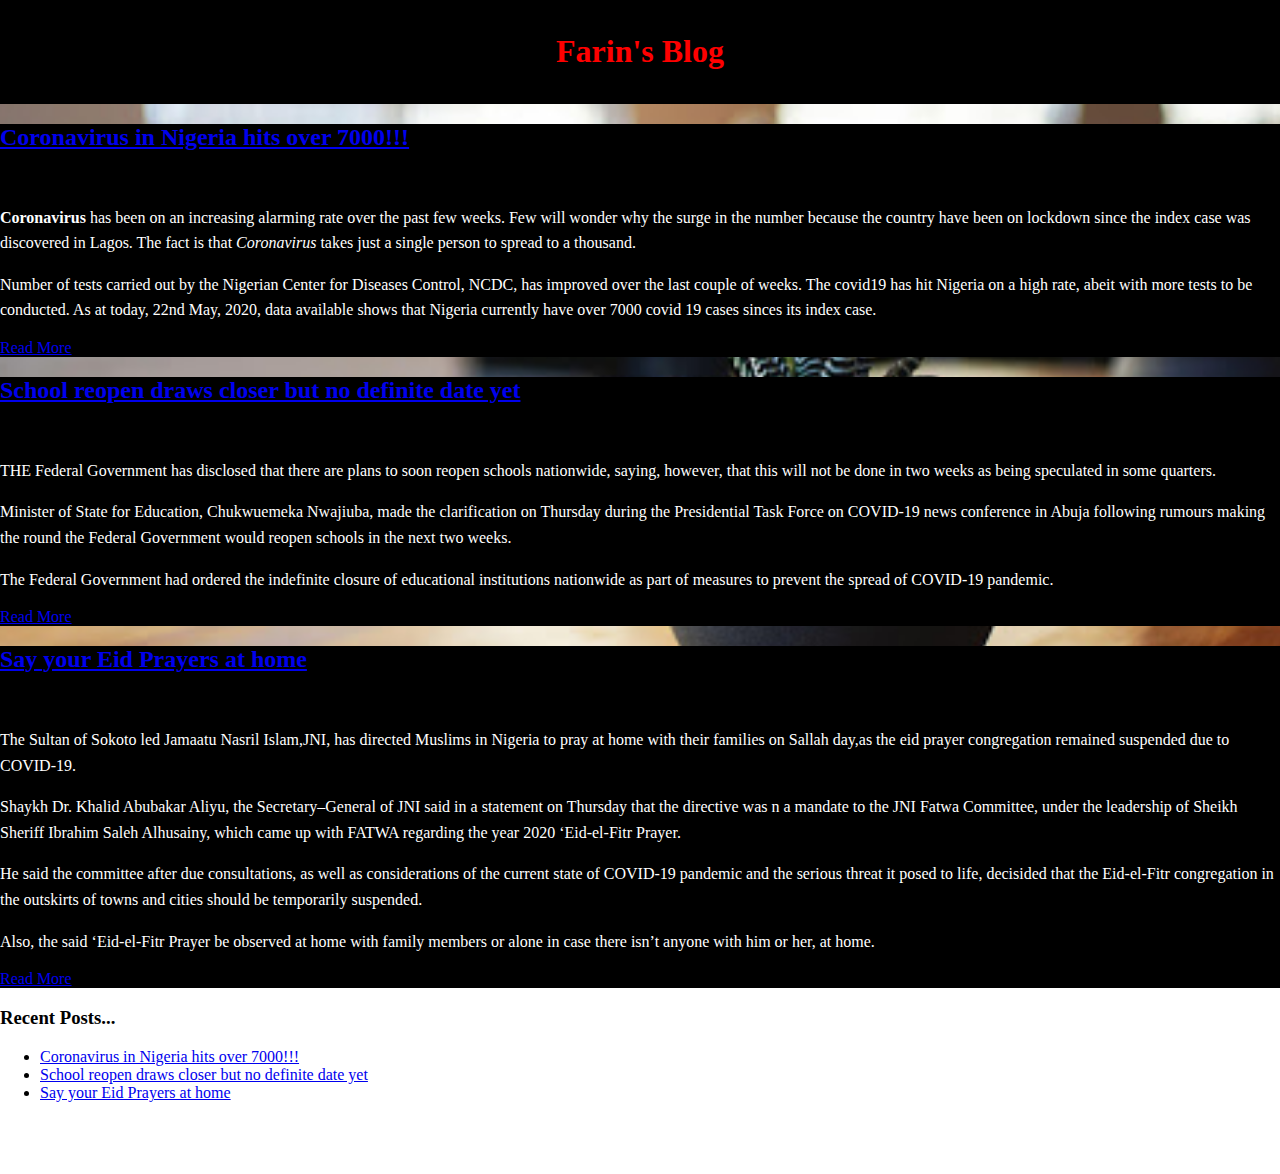
==== index.html @ ae128ac3 "First commit" ====
<!DOCTYPE html>
<html>
<head>
	<title>Codesquad Assignment</title>
	<meta name="description" content="Blog trial by Farin">
	<style type="text/css">
		body {
			margin: 0;
			background-image: url(myblog.jpg);
			background-size: cover;
			background-attachment: fixed;
			background-position: center;

			font-family: calibri;
			
		}
		p{
			line-height: 1.6em;
			color: white;
		}
		.post {
			background-color: black;
		}
		#main-header{
			text-align: center;
			background-color: Black;
			color: Red;
			padding: 12px;
		}
		#main-footer{
			text-align: center;
			font-size: 20px;
		}
	</style>
</head>
<body>
	<header id="main-header">
		<h1>Farin's Blog</h1>
	</header>

	<section>
		<article class="post">
			<h2><a href="Coronavirus in Nigeria hits over 7000.html">Coronavirus in Nigeria hits over 7000!!!</a></h2>
			<small>Posted by Jibril Abdullahi on May 22nd, 2020</small>
			<p><strong>Coronavirus</strong> has been on an increasing alarming rate over the past few weeks.
			Few will wonder why the surge in the number because the country have been on lockdown since the
			index case was discovered in Lagos. The fact is that <em>Coronavirus</em> takes just a single 
			person to spread to a thousand.</p>
			<p>Number of tests carried out by the Nigerian Center for Diseases Control, NCDC, has improved over the last
			couple of weeks. The covid19 has hit Nigeria on a high rate, abeit with more tests to be conducted. As at today,
			 22nd May, 2020, data available shows that Nigeria currently have over 7000 covid 19 cases sinces its index case.</p>
			<a href="Coronavirus in Nigeria hits over 7000.html">Read More</a>
		</article>
		<article class="post">
			<h2><a href="school reopens soon.html">School reopen draws closer but no definite date yet</a></h2>
			<small>Posted by Jibril Abdullahi on May 22nd, 2020</small>
			<p>THE Federal Government has disclosed that there are plans to soon reopen schools nationwide, saying, however, that this will not be done in two weeks as being speculated in some quarters.</p>
 			<p>Minister of State for Education, Chukwuemeka Nwajiuba, made the clarification on Thursday during the Presidential Task Force on COVID-19 news conference in Abuja following rumours making the round the Federal Government would reopen schools in the next two weeks.</p>
			<p>The Federal Government had ordered the indefinite closure of educational institutions nationwide as part of measures to prevent the spread of COVID-19 pandemic.</p>
			<a href="school reopens soon.html">Read More</a>
		</article>
		<article class="post">
			<h2><a href="say your eid at home.html">Say your Eid Prayers at home</a></h2>
			<small>Posted by Jibril Abdullahi on May 22nd, 2020</small>
			<p>The Sultan of Sokoto led Jamaatu Nasril Islam,JNI, has directed Muslims in Nigeria to pray at home with their families on Sallah day,as the eid prayer congregation remained suspended due to COVID-19.</p>
			<p>Shaykh Dr. Khalid Abubakar Aliyu, the Secretary–General of JNI said in a statement on Thursday that the directive was  n a mandate to the JNI  Fatwa Committee, under the leadership of Sheikh Sheriff Ibrahim Saleh Alhusainy, which  came up with FATWA  regarding the year 2020 ‘Eid-el-Fitr Prayer.</p>
			<p>He said the committee after due consultations, as well as considerations of the current state of COVID-19 pandemic and the serious threat it posed to life,  decisided that the Eid-el-Fitr congregation in the outskirts of towns and cities should be temporarily suspended.</p>
			<p>Also, the said ‘Eid-el-Fitr Prayer be observed at home with family members or alone in case there isn’t anyone with him or her, at home.</p>
			<a href="say your eid at home.html">Read More</a>
		</article>
	</section>

	<aside>
		<h3>Recent Posts...</h3>
		<nav>
			<ul><li><a href="Coronavirus in Nigeria hits over 7000.html">Coronavirus in Nigeria hits over 7000!!!</a></li>
				<li><a href="school reopens soon.html">School reopen draws closer but no definite date yet</a></li>
				<li><a href="say your eid at home.html">Say your Eid Prayers at home</a></li>
			</ul>
		</nav>
	</aside>

	<footer id="main-footer">
		<p>Copyright &copy; 2020</p>
	</footer>
</body>
</html>
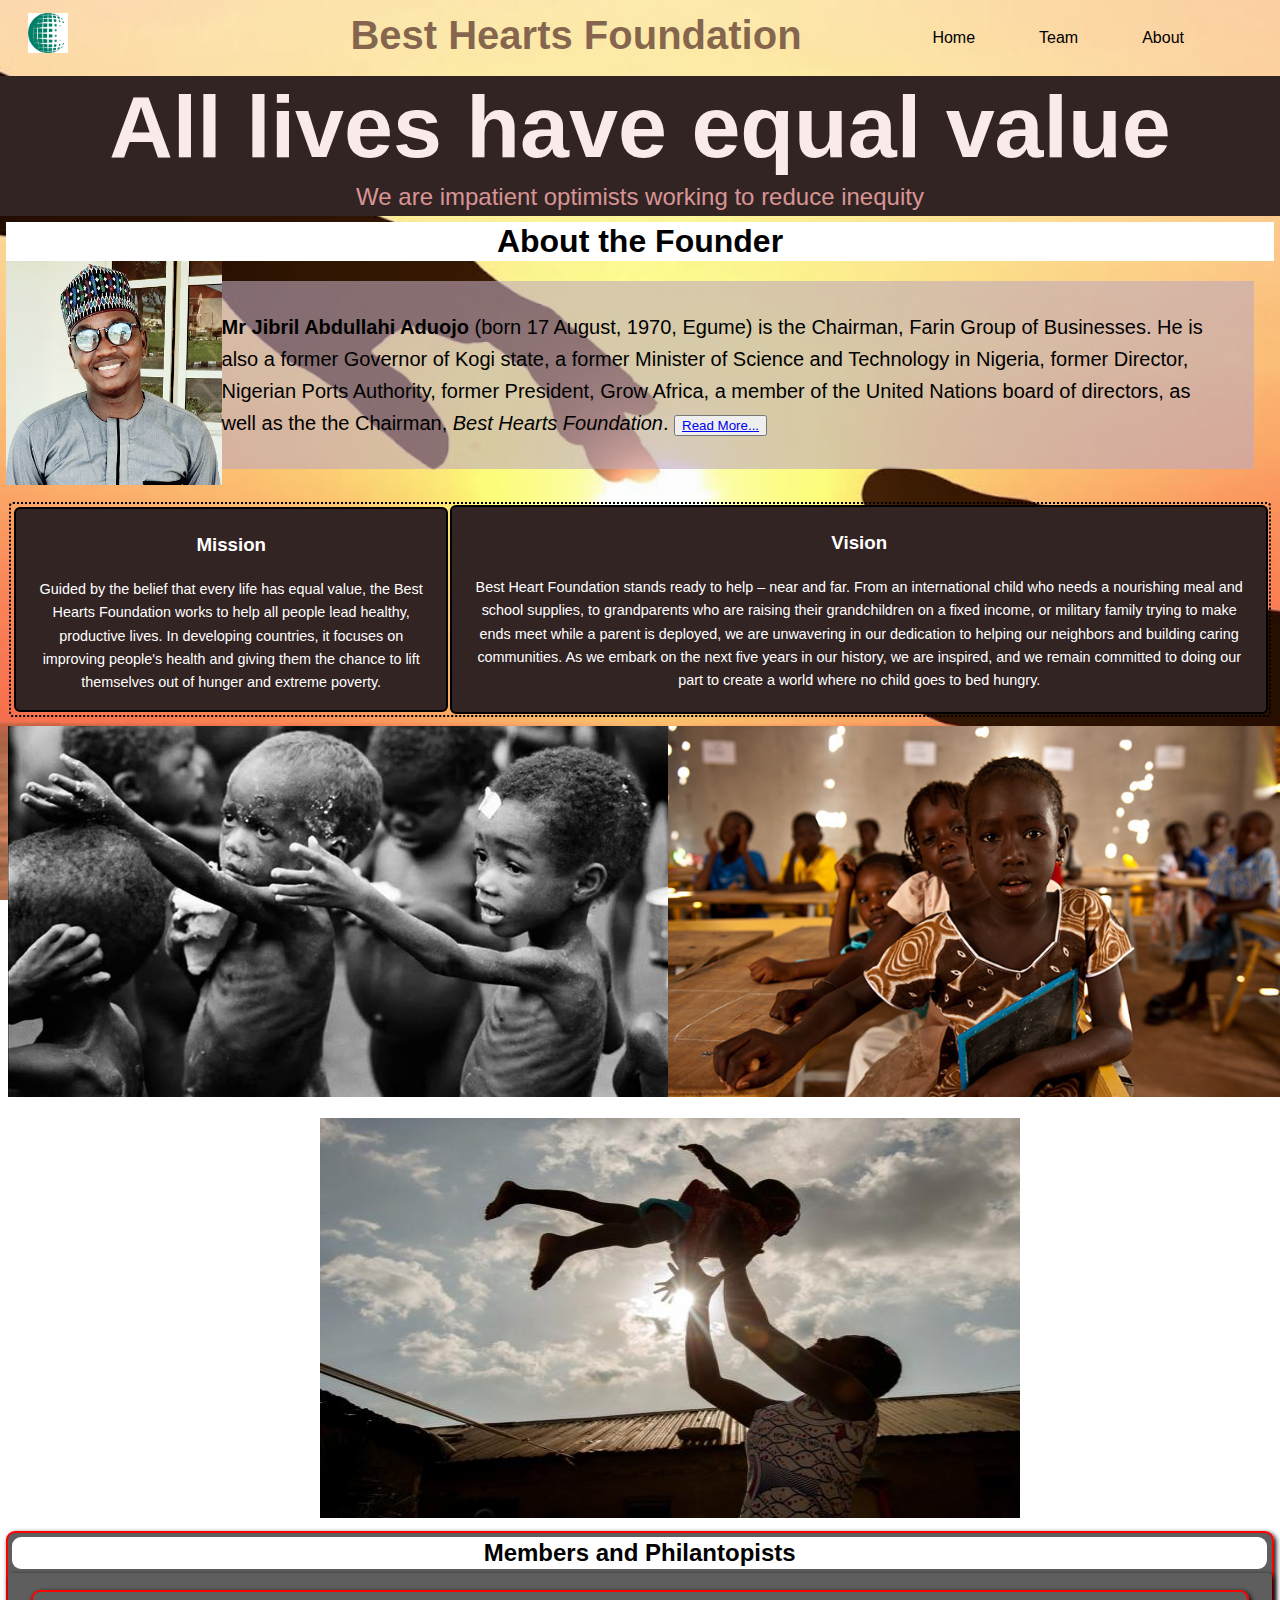
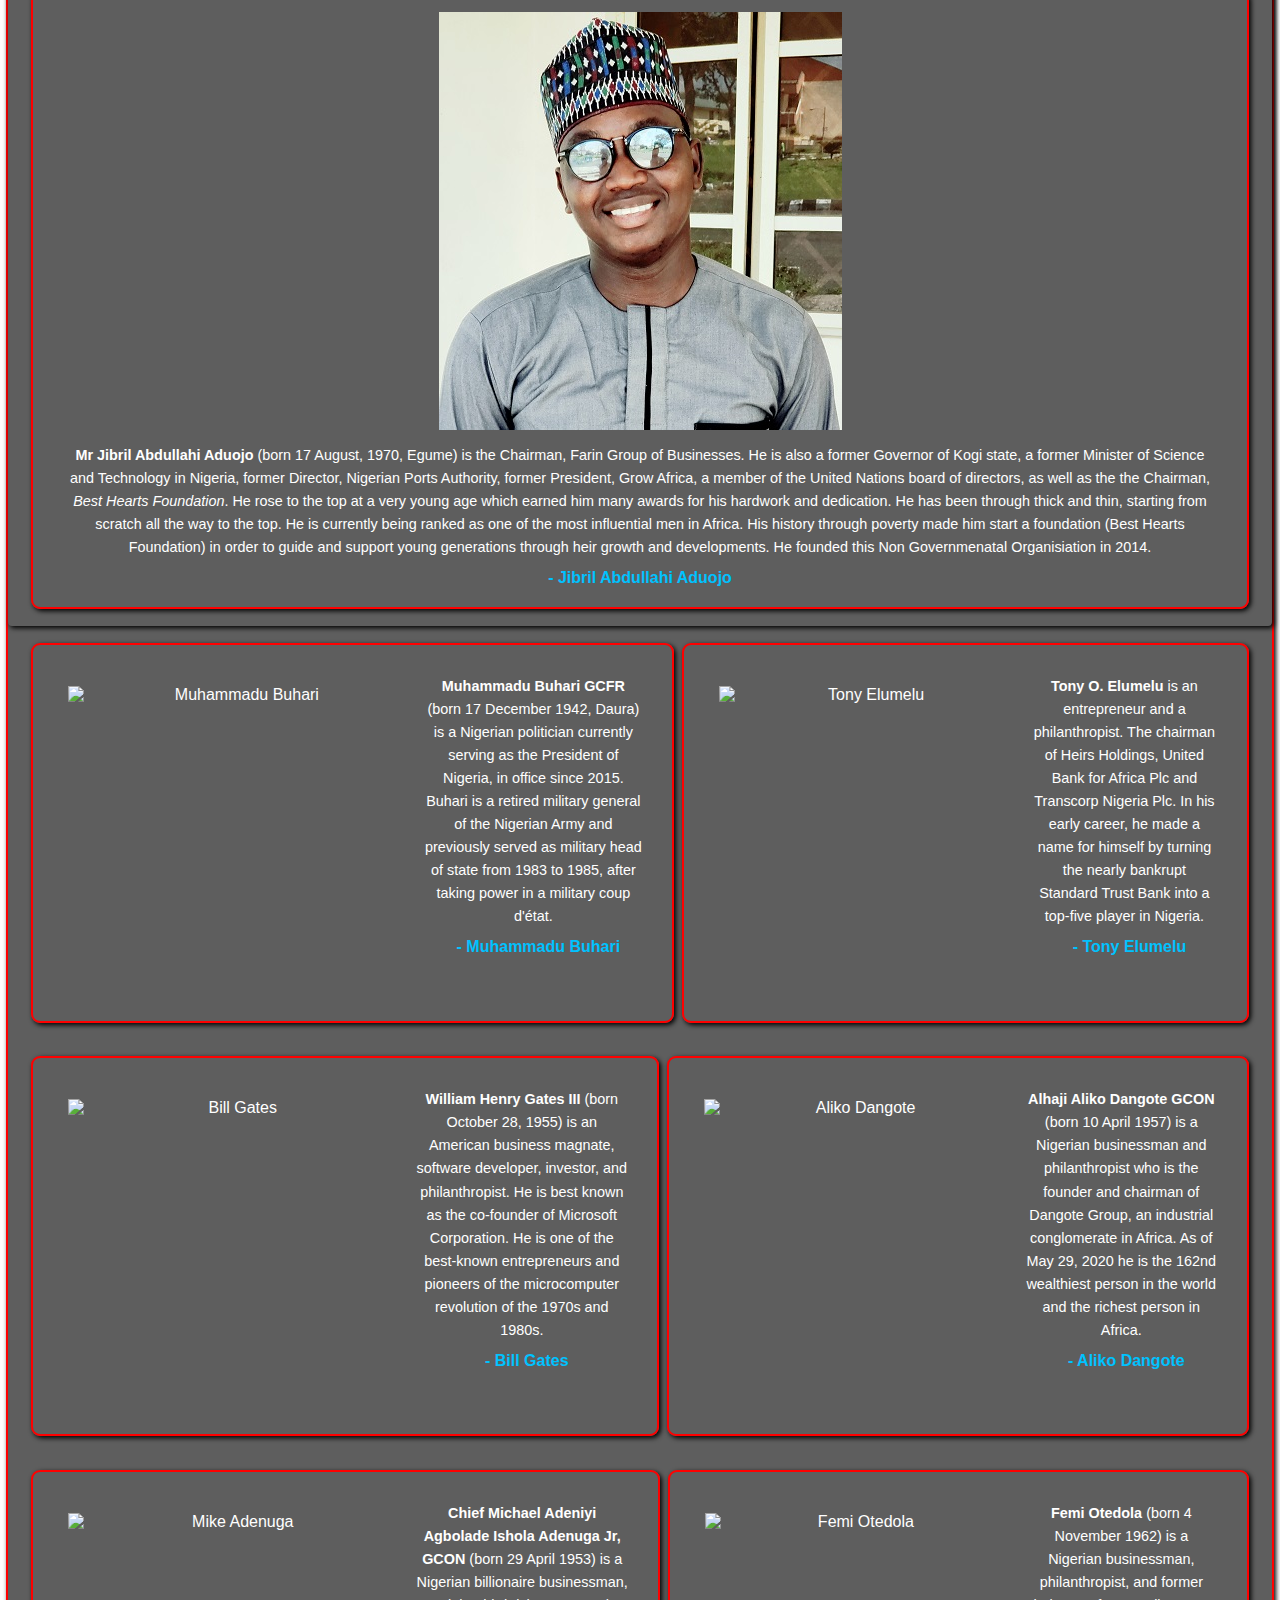
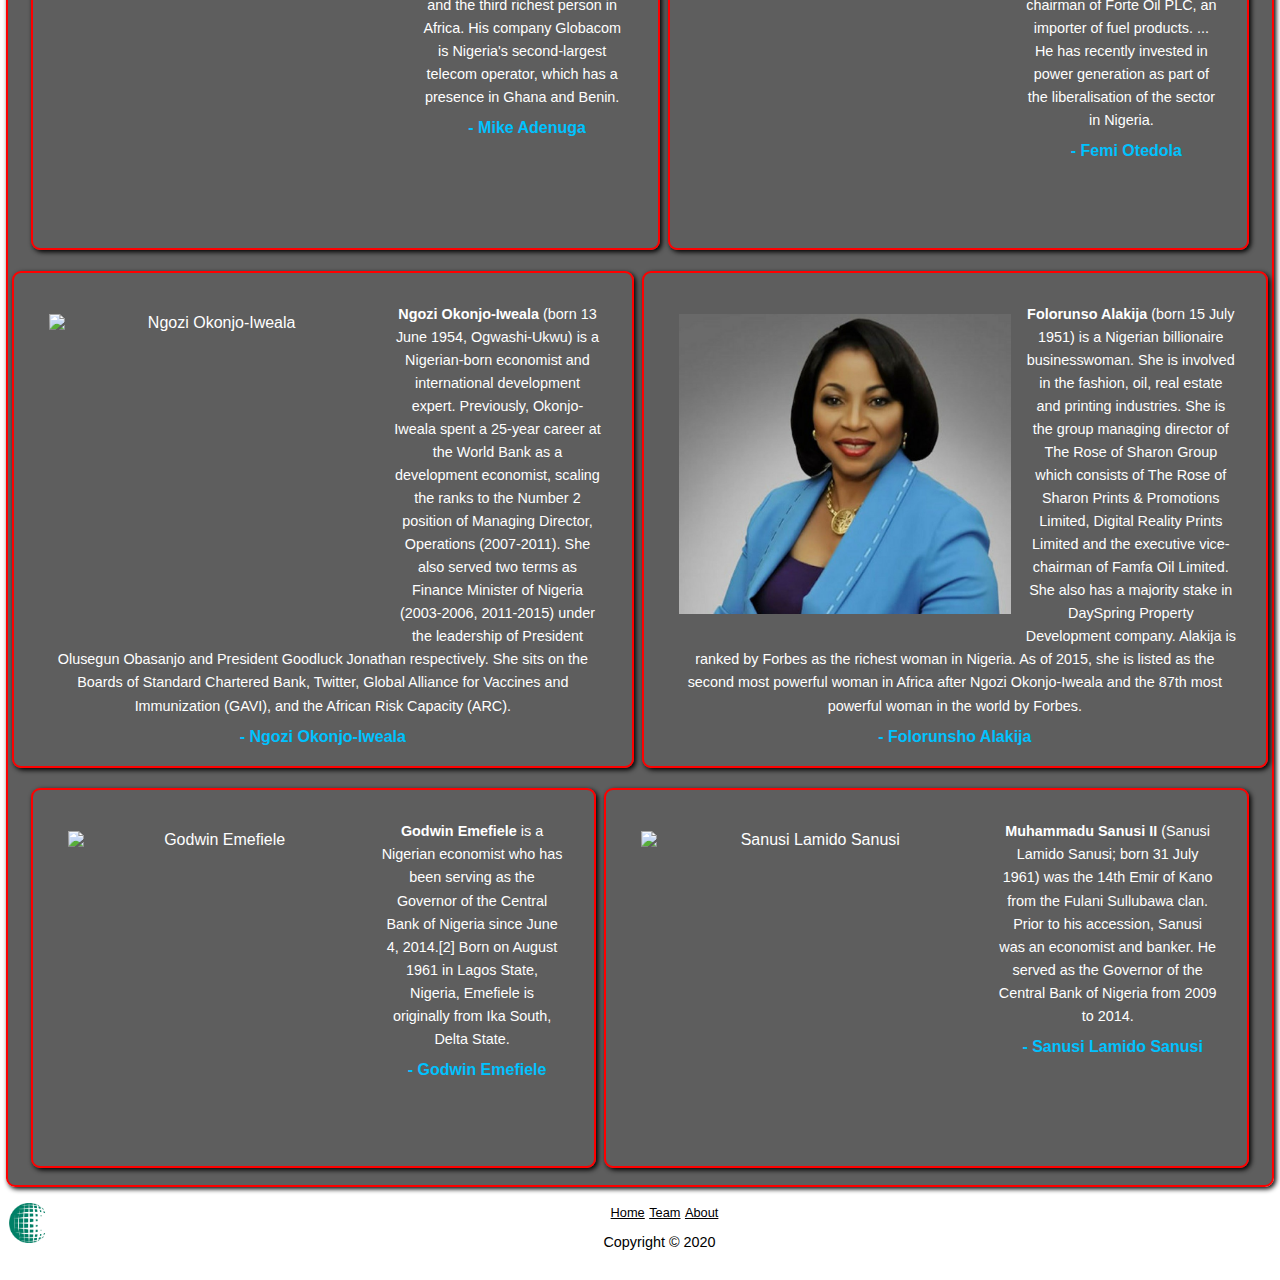
==== commit 04e42107: "Add files via upload" ====
--- a/index.html
+++ b/index.html
@@ -1,87 +1,351 @@
-<!DOCTYPE html>
-<html>
-<head>
-	<title>Codesquad Assignment</title>
-	<meta name="description" content="Blog trial by Farin">
-	<style type="text/css">
-		body {
-			margin: 0;
-			background-image: url(myblog.jpg);
-			background-size: cover;
-			background-attachment: fixed;
-			background-position: center;
-
-			font-family: calibri;
-			
-		}
-		p{
-			line-height: 1.6em;
-			color: white;
-		}
-		.post {
-			background-color: black;
-		}
-		#main-header{
-			text-align: center;
-			background-color: Black;
-			color: Red;
-			padding: 12px;
-		}
-		#main-footer{
-			text-align: center;
-			font-size: 20px;
-		}
-	</style>
-</head>
-<body>
-	<header id="main-header">
-		<h1>Farin's Blog</h1>
-	</header>
-
-	<section>
-		<article class="post">
-			<h2><a href="Coronavirus in Nigeria hits over 7000.html">Coronavirus in Nigeria hits over 7000!!!</a></h2>
-			<small>Posted by Jibril Abdullahi on May 22nd, 2020</small>
-			<p><strong>Coronavirus</strong> has been on an increasing alarming rate over the past few weeks.
-			Few will wonder why the surge in the number because the country have been on lockdown since the
-			index case was discovered in Lagos. The fact is that <em>Coronavirus</em> takes just a single 
-			person to spread to a thousand.</p>
-			<p>Number of tests carried out by the Nigerian Center for Diseases Control, NCDC, has improved over the last
-			couple of weeks. The covid19 has hit Nigeria on a high rate, abeit with more tests to be conducted. As at today,
-			 22nd May, 2020, data available shows that Nigeria currently have over 7000 covid 19 cases sinces its index case.</p>
-			<a href="Coronavirus in Nigeria hits over 7000.html">Read More</a>
-		</article>
-		<article class="post">
-			<h2><a href="school reopens soon.html">School reopen draws closer but no definite date yet</a></h2>
-			<small>Posted by Jibril Abdullahi on May 22nd, 2020</small>
-			<p>THE Federal Government has disclosed that there are plans to soon reopen schools nationwide, saying, however, that this will not be done in two weeks as being speculated in some quarters.</p>
- 			<p>Minister of State for Education, Chukwuemeka Nwajiuba, made the clarification on Thursday during the Presidential Task Force on COVID-19 news conference in Abuja following rumours making the round the Federal Government would reopen schools in the next two weeks.</p>
-			<p>The Federal Government had ordered the indefinite closure of educational institutions nationwide as part of measures to prevent the spread of COVID-19 pandemic.</p>
-			<a href="school reopens soon.html">Read More</a>
-		</article>
-		<article class="post">
-			<h2><a href="say your eid at home.html">Say your Eid Prayers at home</a></h2>
-			<small>Posted by Jibril Abdullahi on May 22nd, 2020</small>
-			<p>The Sultan of Sokoto led Jamaatu Nasril Islam,JNI, has directed Muslims in Nigeria to pray at home with their families on Sallah day,as the eid prayer congregation remained suspended due to COVID-19.</p>
-			<p>Shaykh Dr. Khalid Abubakar Aliyu, the Secretary–General of JNI said in a statement on Thursday that the directive was  n a mandate to the JNI  Fatwa Committee, under the leadership of Sheikh Sheriff Ibrahim Saleh Alhusainy, which  came up with FATWA  regarding the year 2020 ‘Eid-el-Fitr Prayer.</p>
-			<p>He said the committee after due consultations, as well as considerations of the current state of COVID-19 pandemic and the serious threat it posed to life,  decisided that the Eid-el-Fitr congregation in the outskirts of towns and cities should be temporarily suspended.</p>
-			<p>Also, the said ‘Eid-el-Fitr Prayer be observed at home with family members or alone in case there isn’t anyone with him or her, at home.</p>
-			<a href="say your eid at home.html">Read More</a>
-		</article>
-	</section>
-
-	<aside>
-		<h3>Recent Posts...</h3>
-		<nav>
-			<ul><li><a href="Coronavirus in Nigeria hits over 7000.html">Coronavirus in Nigeria hits over 7000!!!</a></li>
-				<li><a href="school reopens soon.html">School reopen draws closer but no definite date yet</a></li>
-				<li><a href="say your eid at home.html">Say your Eid Prayers at home</a></li>
-			</ul>
-		</nav>
-	</aside>
-
-	<footer id="main-footer">
-		<p>Copyright &copy; 2020</p>
-	</footer>
-</body>
-</html>+<!DOCTYPE html>
+<html lang="en">
+  <head>
+    <meta charset="UTF-8" />
+    <meta name="viewport" content="width=device-width, initial-scale=1.0" />
+    <title>Best Heart Foundation</title>
+    <link rel="stylesheet" href="style.css" />
+  </head>
+
+  <body>
+    <div class="container" id="top-home">
+      <header>
+          <img
+                  src="images/logo.png"
+                  alt="Foundation Logo"
+                  class="main-logo"
+          />
+        </a>
+        <div><h1 class="logo1">Best Hearts Foundation</h1></div>
+        <nav>
+          <a href="#" class="hide-desktop">
+            <img src="images/ham.svg" alt="toggle menu" class="menu" id="menu">
+        </a>
+        <ul class="show-desktop hide-mobile" id="nav">
+              <li class="exit-btn hide-desktop" id="exit">
+                <img src="images/exit.svg" alt="exit menu">
+              </li>
+              <li><a href="#top-home">Home</a></li>
+              <li><a href="#members">Team</a></li>
+              <li><a href="#mission-vision">About</a></li>
+        </ul>
+          </nav>
+        </div>
+      </header>
+    </div>
+
+    <div class="note">
+      <h2>
+        All lives have equal value
+      </h2>
+      <p>
+        We are impatient optimists working to reduce inequity
+      </p>
+    </div>
+    <div class="main-container">
+      <header class="main-header">
+        <h1>About the Founder</h1>
+      </header>
+      <div>
+        <img
+          src="images/founder.jpg"
+          alt="Jibril Abdullahi"
+          class="founder-image"
+        />
+      </div>
+      <div class="founder-note">
+        <p>
+          <b>Mr Jibril Abdullahi Aduojo</b> (born 17 August, 1970, Egume) is the
+          Chairman, Farin Group of Businesses. He is also a former Governor of
+          Kogi state, a former Minister of Science and Technology in Nigeria,
+          former Director, Nigerian Ports Authority, former President, Grow
+          Africa, a member of the United Nations board of directors, as well as
+          the the Chairman, <em>Best Hearts Foundation</em>.
+          <button><a href="#abdullahi">Read More...</a></button>
+        </p>
+      </div>
+    </div>
+    <div class="container1" id="mission-vission">
+      <div class="mission">
+        <h3>Mission</h3>
+        <p>
+          Guided by the belief that every life has equal value, the Best Hearts
+          Foundation works to help all people lead healthy, productive lives. In
+          developing countries, it focuses on improving people's health and
+          giving them the chance to lift themselves out of hunger and extreme
+          poverty.
+        </p>
+      </div>
+      <div class="vision">
+        <h3>Vision</h3>
+        <p>
+          Best Heart Foundation stands ready to help – near and far. From an
+          international child who needs a nourishing meal and school supplies,
+          to grandparents who are raising their grandchildren on a fixed income,
+          or military family trying to make ends meet while a parent is
+          deployed, we are unwavering in our dedication to helping our neighbors
+          and building caring communities. As we embark on the next five years
+          in our history, we are inspired, and we remain committed to doing our
+          part to create a world where no child goes to bed hungry.
+        </p>
+      </div>
+    </div>
+    <div class="sample">
+    
+    <div>
+      <img src="images/hungry_children.jpg" alt="Hungry children" class = "poor1">
+    </div>
+    <div>
+      <img src="images/education.jpg" alt="education" class = "poor1">
+    </div>
+  </div>
+  <div>
+      <img src="images/Unicef.jpg" alt="Unicef" class = "happy">
+  </div>
+    <div class="container2" id="members">
+      <h2>Members and Philantopists</h2>
+      <div class = "container7">
+        <div class="container8">
+          <div class="inside1" id="abdullahi">
+            <figure>
+              <img
+                src="images/founder.jpg"
+                alt="Jibril Abdullahi"
+                class="fig-image1"
+              />
+              
+              <blockquote>
+                <b>Mr Jibril Abdullahi Aduojo</b> (born 17 August, 1970, Egume)
+                is the Chairman, Farin Group of Businesses. He is also a former
+                Governor of Kogi state, a former Minister of Science and
+                Technology in Nigeria, former Director, Nigerian Ports
+                Authority, former President, Grow Africa, a member of the United
+                Nations board of directors, as well as the the Chairman,
+                <em>Best Hearts Foundation</em>. He rose to the top at a very
+                young age which earned him many awards for his hardwork and
+                dedication. He has been through thick and thin, starting from
+                scratch all the way to the top. He is currently being ranked as
+                one of the most influential men in Africa. His history through
+                poverty made him start a foundation (Best Hearts Foundation) in
+                order to guide and support young generations through heir growth
+                and developments. He founded this Non Governmenatal
+                Organisiation in 2014.
+              </blockquote>
+              <figcaption>- Jibril Abdullahi Aduojo</figcaption>
+            </figure>
+        </div>
+        </div>
+        <div class= "container13">
+          <div class = "inside" >
+            <figure>
+              <img
+                src="images/buhari2.jpg"
+                alt="Muhammadu Buhari"
+                class="fig-image"
+              />
+              <blockquote>
+                <strong>Muhammadu Buhari GCFR</strong> (born 17 December 1942, Daura) is a
+                Nigerian politician currently serving as the President of
+                Nigeria, in office since 2015. Buhari is a retired military
+                general of the Nigerian Army and previously served as military
+                head of state from 1983 to 1985, after taking power in a
+                military coup d'état.
+              </blockquote>
+              <figcaption>- Muhammadu Buhari</figcaption>
+            </figure>
+          </div>
+        
+          <div class = "inside" >
+            <figure>
+              <img
+                src="images/elumelu.jpg"
+                alt="Tony Elumelu"
+                class="fig-image"
+              />
+              <blockquote>
+                <strong>Tony O. Elumelu</strong> is an entrepreneur and a philanthropist. The
+                chairman of Heirs Holdings, United Bank for Africa Plc and
+                Transcorp Nigeria Plc. In his early career, he made a name for
+                himself by turning the nearly bankrupt Standard Trust Bank into
+                a top-five player in Nigeria.
+              </blockquote>
+              <figcaption>- Tony Elumelu</figcaption>
+            </figure>
+          </div>
+        </div>
+    <div class = "container9">
+          <div class = "inside2" >
+            <figure>
+              <img
+                src="images/bill_gates.jpg"
+                alt="Bill Gates"
+                class="fig-image"
+              />
+              <blockquote>
+                <strong>William Henry Gates III</strong> (born October 28, 1955) is an American
+                business magnate, software developer, investor, and
+                philanthropist. He is best known as the co-founder of Microsoft
+                Corporation. He is one of the best-known entrepreneurs and
+                pioneers of the microcomputer revolution of the 1970s and 1980s.
+              </blockquote>
+              <figcaption>- Bill Gates</figcaption>
+            </figure>
+          </div>
+          <div class = "inside2" >
+            <figure>
+              <img
+                src="images/dangote.jpg"
+                alt="Aliko Dangote"
+                class="fig-image"
+              />
+              <blockquote>
+                <strong>Alhaji Aliko Dangote GCON</strong> (born 10 April 1957) is a Nigerian
+                businessman and philanthropist who is the founder and chairman
+                of Dangote Group, an industrial conglomerate in Africa. As of
+                May 29, 2020 he is the 162nd wealthiest person in the world and
+                the richest person in Africa.
+              </blockquote>
+              <figcaption>- Aliko Dangote</figcaption>
+            </figure>
+          </div>
+    </div>
+    <div class = "container10">
+          <div class = "inside" >
+            <figure>
+              <img
+                src="images/mike adenuga.jpg"
+                alt="Mike Adenuga"
+                class="fig-image"
+              />
+              <blockquote>
+                <strong>Chief Michael Adeniyi Agbolade Ishola Adenuga Jr,
+                GCON</strong> (born 29 April 1953) is a Nigerian billionaire businessman,
+                and the third richest person in Africa. His company Globacom is
+                Nigeria's second-largest telecom operator, which has a presence
+                in Ghana and Benin.
+              </blockquote>
+              <figcaption>- Mike Adenuga</figcaption>
+            </figure>
+          </div>
+          <div class = "inside" >
+            <figure>
+              <img
+                src="images/femi otedola.jpg"
+                alt="Femi Otedola"
+                class="fig-image"
+              />
+              <blockquote>
+                <strong>Femi Otedola</strong> (born 4 November 1962) is a Nigerian businessman,
+                philanthropist, and former chairman of Forte Oil PLC, an
+                importer of fuel products. ... He has recently invested in power
+                generation as part of the liberalisation of the sector in
+                Nigeria.
+              </blockquote>
+              <figcaption>- Femi Otedola</figcaption>
+            </figure>
+          </div>
+        </div>
+        <div class = "container11">
+          <div class = "inside3" >
+            <figure>
+              <img
+                src="images/okonjo.jpg"
+                alt="Ngozi Okonjo-Iweala"
+                class="fig-image"
+              />
+              <blockquote>
+                <strong>Ngozi Okonjo-Iweala</strong> (born 13 June 1954, Ogwashi-Ukwu) is a
+                Nigerian-born economist and international development expert.
+                Previously, Okonjo-Iweala spent a 25-year career at the World
+                Bank as a development economist, scaling the ranks to the Number
+                2 position of Managing Director, Operations (2007-2011). She
+                also served two terms as Finance Minister of Nigeria (2003-2006,
+                2011-2015) under the leadership of President Olusegun Obasanjo
+                and President Goodluck Jonathan respectively. She sits on the
+                Boards of Standard Chartered Bank, Twitter, Global Alliance for
+                Vaccines and Immunization (GAVI), and the African Risk Capacity
+                (ARC).
+              </blockquote>
+              <figcaption>- Ngozi Okonjo-Iweala</figcaption>
+            </figure>
+          </div>
+          <div class = "inside3" >
+            <figure>
+              <img
+                src="images/Folorunsho.jpg"
+                alt="Folorunsho Alakija"
+                class="fig-image"
+              />
+              <blockquote>
+                <strong>Folorunso Alakija</strong> (born 15 July 1951) is a Nigerian billionaire
+                businesswoman. She is involved in the fashion, oil, real estate
+                and printing industries. She is the group managing director of
+                The Rose of Sharon Group which consists of The Rose of Sharon
+                Prints & Promotions Limited, Digital Reality Prints Limited and
+                the executive vice-chairman of Famfa Oil Limited. She also has a
+                majority stake in DaySpring Property Development company.
+                Alakija is ranked by Forbes as the richest woman in Nigeria. As
+                of 2015, she is listed as the second most powerful woman in
+                Africa after Ngozi Okonjo-Iweala and the 87th most powerful
+                woman in the world by Forbes.
+              </blockquote>
+              <figcaption>- Folorunsho Alakija</figcaption>
+            </figure>
+          </div>
+        </div>
+        <div class = "container12">
+          <div class = "inside" >
+            <figure>
+              <img
+                src="images/godwin.jpg"
+                alt="Godwin Emefiele"
+                class="fig-image"
+              />
+              <blockquote>
+                <strong>Godwin Emefiele</strong> is a Nigerian economist who has been serving as
+                the Governor of the Central Bank of Nigeria since June 4,
+                2014.[2] Born on August 1961 in Lagos State, Nigeria, Emefiele
+                is originally from Ika South, Delta State.
+              </blockquote>
+              <figcaption>- Godwin Emefiele</figcaption>
+            </figure>
+          </div>
+          <div class = "inside" >
+            <figure>
+              <img
+                src="images/emir lamido.jpg"
+                alt="Sanusi Lamido Sanusi"
+                class="fig-image"
+              />
+              <blockquote>
+                <strong>Muhammadu Sanusi II</strong> (Sanusi Lamido Sanusi; born 31 July 1961)
+                was the 14th Emir of Kano from the Fulani Sullubawa clan. Prior
+                to his accession, Sanusi was an economist and banker. He served
+                as the Governor of the Central Bank of Nigeria from 2009 to
+                2014.
+              </blockquote>
+              <figcaption>- Sanusi Lamido Sanusi</figcaption>
+            </figure>
+          </div>
+        </div>
+       </div>
+    </div>
+      </div>
+    </div>
+    <footer>
+      <div class="footer-container">
+        <div class="container4">
+          <a href="#">
+            <img src="images/logo.png" alt="logo" class="footer-logo" />
+          </a>
+            <ul class="footer-links">
+            <li><a href="#top-home">Home</a></li>
+            <li><a href="#members">Team</a></li>
+            <li><a href="#mission-vision">About</a></li>
+          </ul>
+          <p>Copyright &copy; 2020</p>
+        </div>
+      </div>
+    </footer>
+  </body>
+</html>
--- a/style.css
+++ b/style.css
@@ -0,0 +1,426 @@
+body {
+  background: url("images/helping_hand2.jpg") no-repeat center center fixed;
+  background-size: cover;
+  margin: 0;
+  width: 100%;
+  height: 100%;
+  font-family: "Montserrat", sans-serif;
+}
+
+p,
+blockquote {
+  font-size: 0.9em;
+  line-height: 1.6em;
+  
+  margin: 6px;
+  padding: 4px;
+  justify-content: center;
+  align-items: baseline;
+}
+
+.main-container {
+  margin: 2px;
+  padding: 4px;
+  color: black;
+}
+
+.founder-note p {
+  margin: 20px;
+  padding: 30px;
+  color: black;
+  background-color: rgba(190, 168, 189, 0.6);
+  font-size: 20px;
+}
+
+.founder-image {
+  float: left;
+  width: 17%;
+}
+
+button {
+  color: black;
+  background-color: ;
+}
+
+.container {
+  text-align: center;
+  padding: 0.8em 1.2em;
+  box-shadow: border-box;
+  border-radius: 4px;
+}
+
+header {
+  display: flex;
+  justify-content: space-between;
+}
+
+.main-header h1 {
+  width: 100%;
+  margin: 0;
+  padding: 1px;
+  color: black;
+  background-color: white;
+  text-align: center;
+}
+
+.main-logo {
+  width: 40px;
+  height: 40px;
+  margin-left: -100px;
+  position: absolute;
+}
+
+.logo1 {
+  color: rgba(54, 13, 17, 0.6);
+  font-size: 40px;
+  margin: 0;
+  padding: 0;
+  text-align: center;
+  width: 70%;
+  position: absolute;
+}
+
+.hide-mobile {
+  display: none;
+}
+
+.menu {
+  width: 25px;
+  margin-top: 45%;
+}
+
+ul {
+  list-style-type: none;
+  margin: 0;
+  padding: 0;
+}
+
+.note h2 {
+  color: rgb(250, 234, 234);
+  margin: 0;
+  padding: 0;
+  font-size: 5.5em;
+  text-align: center;
+  background-color: rgb(51, 36, 36);
+}
+
+.note p {
+  color: rgb(216, 149, 149);
+  margin: 0;
+  padding: 0;
+  font-size: 1.5em;
+  text-align: center;
+  background-color: rgb(51, 36, 36);
+}
+
+.sample {
+  display: flex;
+  margin: 8px;
+  box-sizing: border-box;
+}
+
+.sample1 {
+  display: flex;
+  margin: 8px;
+  box-sizing: border-box;
+}
+
+.poor1 {
+  margin: 0;
+  padding: 0;
+  width: 660px;
+}
+
+.happy {
+  margin: 9px;
+  margin-left: 320px;
+  padding: 0;
+  width: 700px;
+  height: 400px;
+  align-content: justify;
+}
+
+.container1 {
+  display: flex;
+  text-align: center;
+  border: 2px dotted black;
+  box-shadow: black;
+  margin: 9px;
+  padding: 1px;
+  box-shadow: border-box;
+  border-radius: 4px;
+}
+
+.mission {
+  text-align: center;
+  border: 2px solid black;
+  border-radius: 6px;
+  box-shadow: black;
+  margin: 2px;
+  padding: 6px;
+  color: white;
+  background-color: rgb(51, 36, 36);
+}
+
+.vision {
+  text-align: center;
+  border: 2px solid black;
+  border-radius: 6px;
+  box-shadow: black;
+  margin: 2;
+  padding: 6px;
+  color: white;
+  background-color: rgb(51, 36, 36);
+}
+
+.container2 {
+  margin-left: 6px;
+  margin-right: 6px;
+  border-radius: 9px;
+  background-color: rgba(26, 25, 25, 0.7);
+  border: 2px solid red;
+  box-shadow: 2px 2px 5px black;
+}
+
+.container2 h2 {
+  color: black;
+  background-color: white;
+  text-align: center;
+  width: 99%;
+  margin: 4px;
+  padding: 2px;
+  border-radius: 9px;
+}
+
+figure {
+  margin: 0;
+  padding: 0;
+}
+
+figcaption {
+  font-weight: bold;
+  color: #00c2ff;
+}
+
+h2 {
+  margin-top: 7%;
+}
+
+.fig-image {
+  width: 17px;
+  height: 300px;
+  margin: 15px 15px;
+}
+
+.container7 {
+  display: flex;
+  flex-direction: column;
+  color: white;
+  box-sizing: border-box;
+  }
+
+.container8 {
+  text-align: center;
+  padding: 0.8em 1.2em;
+  box-shadow: border-box;
+  border-radius: 4px;
+  display: flex;
+  flex-direction: row;
+  justify-content: flex-end;
+  box-shadow: 2px 2px 5px black;
+}
+
+.container9 {
+  text-align: center;
+  padding: 0.8em 1.2em;
+  box-shadow: border-box;
+  border-radius: 4px;
+  display: flex;
+  flex-direction: row;
+  justify-content: flex-end;
+}
+
+.container10 {
+  text-align: center;
+  padding: 0.8em 1.2em;
+  box-shadow: border-box;
+  border-radius: 4px;
+  display: flex;
+  flex-direction: row;
+  justify-content: flex-end;
+}
+
+.container11 {
+  text-align: center;
+  margin
+  padding: 0.8em 1.2em;
+  box-shadow: border-box;
+  border-radius: 4px;
+  display: flex;
+  flex-direction: row;
+  justify-content: flex-end;
+}
+
+.container12 {
+  text-align: center;
+  padding: 0.8em 1.2em;
+  box-shadow: border-box;
+  border-radius: 4px;
+  display: flex;
+  flex-direction: row;
+  justify-content: flex-end;
+}
+
+.container13 {
+  text-align: center;
+  padding: 0.8em 1.2em;
+  box-shadow: border-box;
+  border-radius: 4px;
+  display: flex;
+  flex-direction: row;
+  justify-content: flex-start;
+}
+
+.inside {
+  margin: 4px;
+  padding: 20px;
+  border-radius: 9px;
+  border: 2px solid red;
+  box-shadow: 2px 2px 5px black;
+}
+
+.inside1 {
+  margin: 4px;
+  padding: 20px;
+  border-radius: 9px;
+  border: 2px solid red;
+  box-shadow: 2px 2px 5px black;
+}
+
+.inside2 {
+  margin: 4px;
+  padding: 20px;
+  border-radius: 9px;
+  border: 2px solid red;
+  box-shadow: 2px 2px 5px black;
+}
+
+.inside3 {
+  margin: 4px;
+  padding: 20px;
+  border-radius: 9px;
+  border: 2px solid red;
+  box-shadow: 2px 2px 5px black;
+}
+
+.fig-image {
+  float: left;
+  width: 57%;
+}
+
+
+
+nav ul {
+  position: fixed;
+  width: 60%;
+  top: 0;
+  right: 0;
+  text-align: left;
+  background: rgb(36, 41, 44);
+  padding-top: 3em;
+}
+
+nav ul li a {
+  color: white;
+  text-decoration: none;
+  display: block;
+  width: 100%;
+  padding: 1em 2em;
+  background-color: rgb(52, 59, 63);
+}
+
+nav ul li a:hover {
+  background-color: rgb(65, 73, 78);
+}
+
+.footer-container {
+  width: 100%;
+  color: rgb(0, 0, 0);
+  padding: 1em 0;
+  margin: 0px;
+  text-align: center;
+}
+
+.footer-logo {
+  margin-left: 9px;
+  width: 40px;
+  float: left;
+}
+
+ul.footer-links {
+  margin: 0 auto;
+}
+
+ul.footer-links li {
+  display: inline-block;
+}
+
+ul.footer-links li a {
+  color: #000000;
+  font-size: 0.8em;
+}
+
+.exit-btn {
+  margin-bottom: 1em;
+  margin-top: -1.3em;
+  text-align: right;
+  padding: 0 1.4em;
+}
+
+.exit-btn img {
+  width: 15px;
+  cursor: pointer;
+}
+
+@media only screen and (min-width: 1024px) {
+  .cta {
+      width: 50%;
+  }
+
+  .container {
+      width: 80%;
+      margin: 0 auto;
+  }
+
+  .show-desktop {
+      display: block;
+      margin: 0 auto 13% auto;
+  }
+
+  .hide-desktop {
+      display: none;
+  }
+
+  nav ul {
+      position: inherit;
+      width: auto;
+      background: none;
+      height: auto;
+      display: flex;
+      padding-top: 0;
+  }
+
+  nav ul li {
+      float: left;
+  }
+
+  nav ul li a {
+      color: black;
+      background-color: inherit;
+      text-align: right;
+      padding: 1em 2em;
+  }
+
+  nav ul li a:hover {
+      background-color: inherit;
+  }